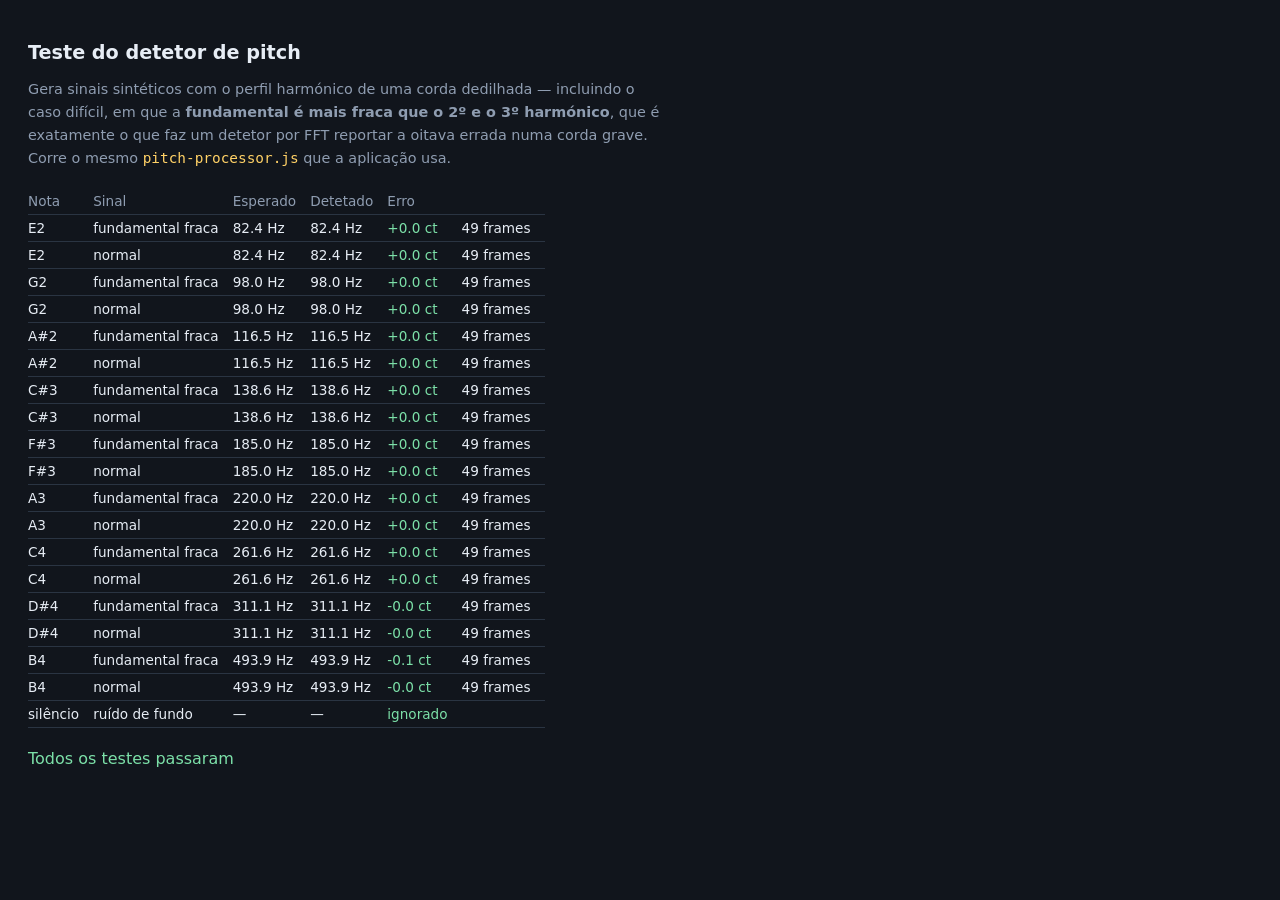
==== test/pitch-test.html @ 7b8dffec "Play chess by playing guitar A static web app that listens to a guitar (microphone or line-in), dete" ====
<!DOCTYPE html>
<html lang="pt">
<head>
<meta charset="utf-8">
<title>Fretboard Chess — teste do detetor de pitch</title>
<style>
    body { font-family: system-ui, sans-serif; background: #11151c; color: #e7edf5; margin: 0; padding: 28px; }
    h1 { font-size: 1.2rem; }
    p { color: #8f9db1; max-width: 70ch; line-height: 1.6; font-size: 0.9rem; }
    table { border-collapse: collapse; margin-top: 18px; font-size: 0.85rem; }
    th, td { text-align: left; padding: 5px 14px 5px 0; border-bottom: 1px solid #2a3442; }
    th { color: #8f9db1; font-weight: 500; }
    td.ok { color: #7ce0a8; }
    td.fail { color: #ff7b7b; }
    .summary { margin-top: 18px; font-size: 1rem; }
    code { color: #ffd166; }
</style>
</head>
<body>
<h1>Teste do detetor de pitch</h1>
<p>
    Gera sinais sintéticos com o perfil harmónico de uma corda dedilhada — incluindo o caso
    difícil, em que a <b>fundamental é mais fraca que o 2º e o 3º harmónico</b>, que é
    exatamente o que faz um detetor por FFT reportar a oitava errada numa corda grave.
    Corre o mesmo <code>pitch-processor.js</code> que a aplicação usa.
</p>
<div id="output">a correr…</div>

<script type="module">
import { DEFAULT_NOTE_SET, DEFAULT_CANCEL_NOTE, midiToFreq, midiToName, cents } from "../src/audio/notes.js"
import { DEFAULT_DETECTOR_OPTIONS } from "../src/audio/note-detector.js"

const SAMPLE_RATE = 44100

/**
 * Load the AudioWorklet file outside a worklet by stubbing what it expects,
 * and hand back a factory. Each case gets a fresh processor: the internal ring
 * buffer holds ~70 ms of audio, so reusing one would let the tail of the
 * previous note leak into the first analyses of the next.
 */
async function loadProcessorFactory() {
    const source = await fetch("../src/audio/pitch-processor.js").then((r) => r.text())
    const build = new Function(
        "AudioWorkletProcessor", "registerProcessor", "sampleRate", "currentTime",
        source + "\nreturn PitchProcessor"
    )
    return () => {
        const frames = []
        class FakeProcessor {
            constructor() {
                this.port = { postMessage: (message) => frames.push(message), onmessage: null }
            }
        }
        const ProcessorClass = build(FakeProcessor, () => {}, SAMPLE_RATE, 0)
        return { instance: new ProcessorClass(), frames }
    }
}

/**
 * A plucked string: harmonics with independent decay, and a fundamental that
 * is deliberately quieter than the harmonics above it.
 */
function pluck(frequency, seconds, { weakFundamental = true } = {}) {
    const length = Math.round(seconds * SAMPLE_RATE)
    const out = new Float32Array(length)
    const partials = weakFundamental
        ? [0.25, 1.0, 0.7, 0.35, 0.2, 0.12]
        : [1.0, 0.5, 0.25, 0.12, 0.06, 0.03]
    for (let i = 0; i < length; i++) {
        const t = i / SAMPLE_RATE
        let value = 0
        for (let h = 0; h < partials.length; h++) {
            const partialFreq = frequency * (h + 1)
            if (partialFreq > SAMPLE_RATE / 2) break
            value += partials[h] * Math.sin(2 * Math.PI * partialFreq * t) * Math.exp(-t * (1.1 + h * 0.5))
        }
        out[i] = value * 0.25 + (Math.random() - 0.5) * 0.002
    }
    // Emulate the two 2 kHz biquads the real graph puts in front of the worklet.
    let state = 0
    const alpha = 1 - Math.exp((-2 * Math.PI * 2000) / SAMPLE_RATE)
    for (let pass = 0; pass < 2; pass++) {
        state = 0
        for (let i = 0; i < length; i++) {
            state += alpha * (out[i] - state)
            out[i] = state
        }
    }
    return out
}

function feed(makeProcessor, signal) {
    const { instance: processor, frames } = makeProcessor()
    const block = new Float32Array(128)
    for (let offset = 0; offset + 128 <= signal.length; offset += 128) {
        block.set(signal.subarray(offset, offset + 128))
        processor.process([[block]])
    }
    // Same acceptance rule the running app uses, so the test measures the
    // pipeline rather than the raw processor.
    return frames.filter((f) =>
        f.frequency > 0 &&
        f.clarity >= DEFAULT_DETECTOR_OPTIONS.clarityThreshold &&
        f.rms >= DEFAULT_DETECTOR_OPTIONS.rmsGate)
}

const makeProcessor = await loadProcessorFactory()
const rows = []
let failures = 0

const cases = [...DEFAULT_NOTE_SET, DEFAULT_CANCEL_NOTE]
for (const midi of cases) {
    for (const weakFundamental of [true, false]) {
        const expected = midiToFreq(midi)
        const detections = feed(makeProcessor, pluck(expected, 1.2, { weakFundamental }))
        const usable = detections.slice(2, 14) // skip the attack transient
        const median = usable.length
            ? [...usable.map((d) => d.frequency)].sort((a, b) => a - b)[Math.floor(usable.length / 2)]
            : 0
        const error = median ? cents(median, expected) : NaN
        const ok = Math.abs(error) < 35 // must land well inside the +/-100 ct window
        if (!ok) failures++
        rows.push(`<tr>
            <td>${midiToName(midi)}</td>
            <td>${weakFundamental ? "fundamental fraca" : "normal"}</td>
            <td>${expected.toFixed(1)} Hz</td>
            <td>${median ? median.toFixed(1) + " Hz" : "—"}</td>
            <td class="${ok ? "ok" : "fail"}">${median ? (error >= 0 ? "+" : "") + error.toFixed(1) + " ct" : "nada detetado"}</td>
            <td>${detections.length} frames</td>
        </tr>`)
    }
}

// Silence must not produce notes.
const quiet = new Float32Array(SAMPLE_RATE).map(() => (Math.random() - 0.5) * 0.004)
const quietDetections = feed(makeProcessor, quiet)
const quietOk = quietDetections.length === 0
if (!quietOk) failures++
rows.push(`<tr><td>silêncio</td><td>ruído de fundo</td><td>—</td><td>—</td>
    <td class="${quietOk ? "ok" : "fail"}">${quietOk ? "ignorado" : quietDetections.length + " deteções"}</td><td></td></tr>`)

document.querySelector("#output").innerHTML = `
    <table>
        <thead><tr><th>Nota</th><th>Sinal</th><th>Esperado</th><th>Detetado</th><th>Erro</th><th></th></tr></thead>
        <tbody>${rows.join("")}</tbody>
    </table>
    <p class="summary" style="color:${failures ? "#ff7b7b" : "#7ce0a8"}">
        ${failures ? failures + " falha(s)" : "Todos os testes passaram"}
    </p>`
window.__testFailures = failures
</script>
</body>
</html>
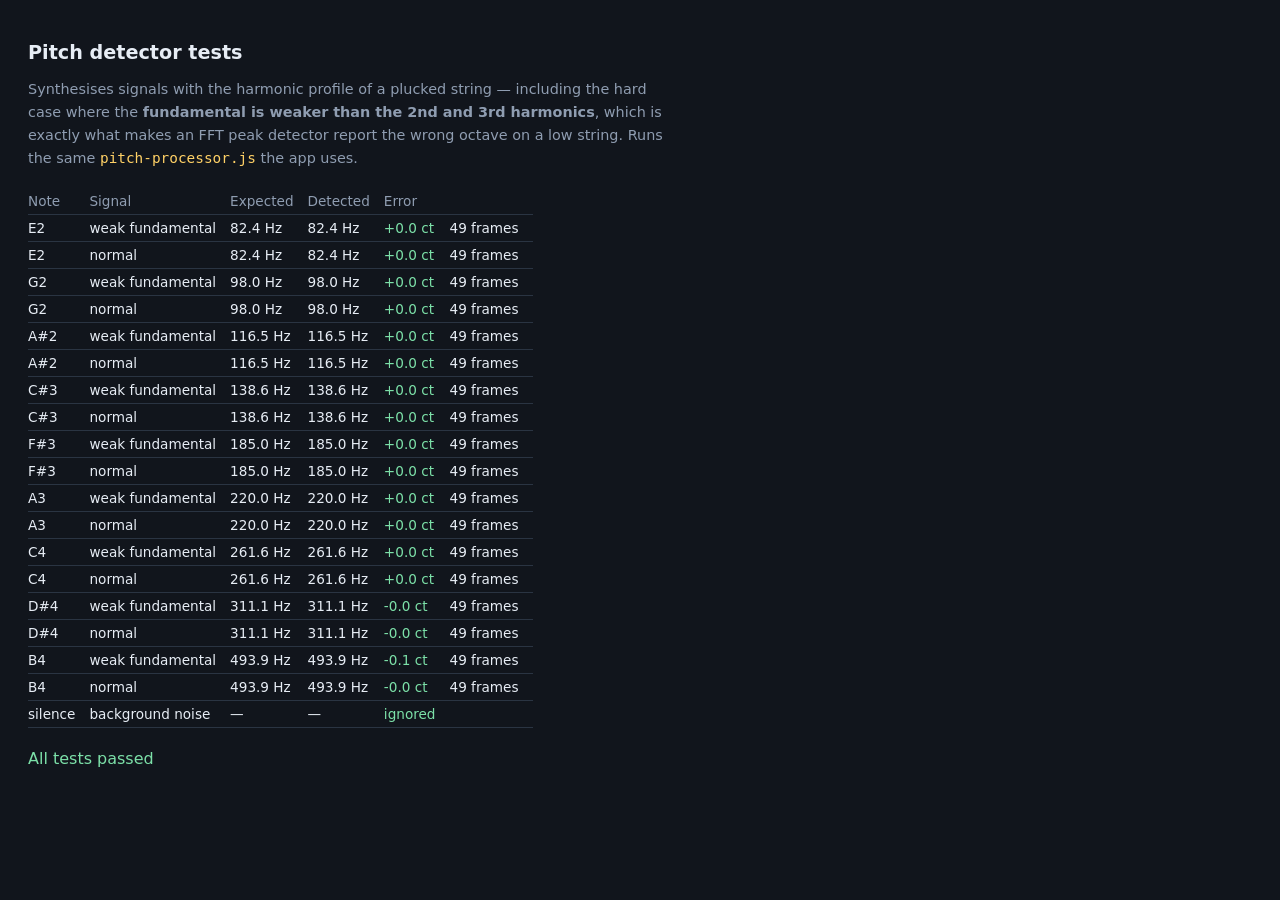
==== commit ea201310: "Rebuild the interface around someone who has never seen it The app worked but it explained nothing: " ====
--- a/test/pitch-test.html
+++ b/test/pitch-test.html
@@ -1,8 +1,8 @@
 <!DOCTYPE html>
-<html lang="pt">
+<html lang="en">
 <head>
 <meta charset="utf-8">
-<title>Fretboard Chess — teste do detetor de pitch</title>
+<title>Guitar Chess — pitch detector tests</title>
 <style>
     body { font-family: system-ui, sans-serif; background: #11151c; color: #e7edf5; margin: 0; padding: 28px; }
     h1 { font-size: 1.2rem; }
@@ -17,14 +17,14 @@
 </style>
 </head>
 <body>
-<h1>Teste do detetor de pitch</h1>
+<h1>Pitch detector tests</h1>
 <p>
-    Gera sinais sintéticos com o perfil harmónico de uma corda dedilhada — incluindo o caso
-    difícil, em que a <b>fundamental é mais fraca que o 2º e o 3º harmónico</b>, que é
-    exatamente o que faz um detetor por FFT reportar a oitava errada numa corda grave.
-    Corre o mesmo <code>pitch-processor.js</code> que a aplicação usa.
+    Synthesises signals with the harmonic profile of a plucked string — including the hard
+    case where the <b>fundamental is weaker than the 2nd and 3rd harmonics</b>, which is exactly
+    what makes an FFT peak detector report the wrong octave on a low string.
+    Runs the same <code>pitch-processor.js</code> the app uses.
 </p>
-<div id="output">a correr…</div>
+<div id="output">running…</div>
 
 <script type="module">
 import { DEFAULT_NOTE_SET, DEFAULT_CANCEL_NOTE, midiToFreq, midiToName, cents } from "../src/audio/notes.js"
@@ -122,10 +122,10 @@
         if (!ok) failures++
         rows.push(`<tr>
             <td>${midiToName(midi)}</td>
-            <td>${weakFundamental ? "fundamental fraca" : "normal"}</td>
+            <td>${weakFundamental ? "weak fundamental" : "normal"}</td>
             <td>${expected.toFixed(1)} Hz</td>
             <td>${median ? median.toFixed(1) + " Hz" : "—"}</td>
-            <td class="${ok ? "ok" : "fail"}">${median ? (error >= 0 ? "+" : "") + error.toFixed(1) + " ct" : "nada detetado"}</td>
+            <td class="${ok ? "ok" : "fail"}">${median ? (error >= 0 ? "+" : "") + error.toFixed(1) + " ct" : "nothing detected"}</td>
             <td>${detections.length} frames</td>
         </tr>`)
     }
@@ -136,16 +136,16 @@
 const quietDetections = feed(makeProcessor, quiet)
 const quietOk = quietDetections.length === 0
 if (!quietOk) failures++
-rows.push(`<tr><td>silêncio</td><td>ruído de fundo</td><td>—</td><td>—</td>
-    <td class="${quietOk ? "ok" : "fail"}">${quietOk ? "ignorado" : quietDetections.length + " deteções"}</td><td></td></tr>`)
+rows.push(`<tr><td>silence</td><td>background noise</td><td>—</td><td>—</td>
+    <td class="${quietOk ? "ok" : "fail"}">${quietOk ? "ignored" : quietDetections.length + " detections"}</td><td></td></tr>`)
 
 document.querySelector("#output").innerHTML = `
     <table>
-        <thead><tr><th>Nota</th><th>Sinal</th><th>Esperado</th><th>Detetado</th><th>Erro</th><th></th></tr></thead>
+        <thead><tr><th>Note</th><th>Signal</th><th>Expected</th><th>Detected</th><th>Error</th><th></th></tr></thead>
         <tbody>${rows.join("")}</tbody>
     </table>
     <p class="summary" style="color:${failures ? "#ff7b7b" : "#7ce0a8"}">
-        ${failures ? failures + " falha(s)" : "Todos os testes passaram"}
+        ${failures ? failures + " failure(s)" : "All tests passed"}
     </p>`
 window.__testFailures = failures
 </script>
